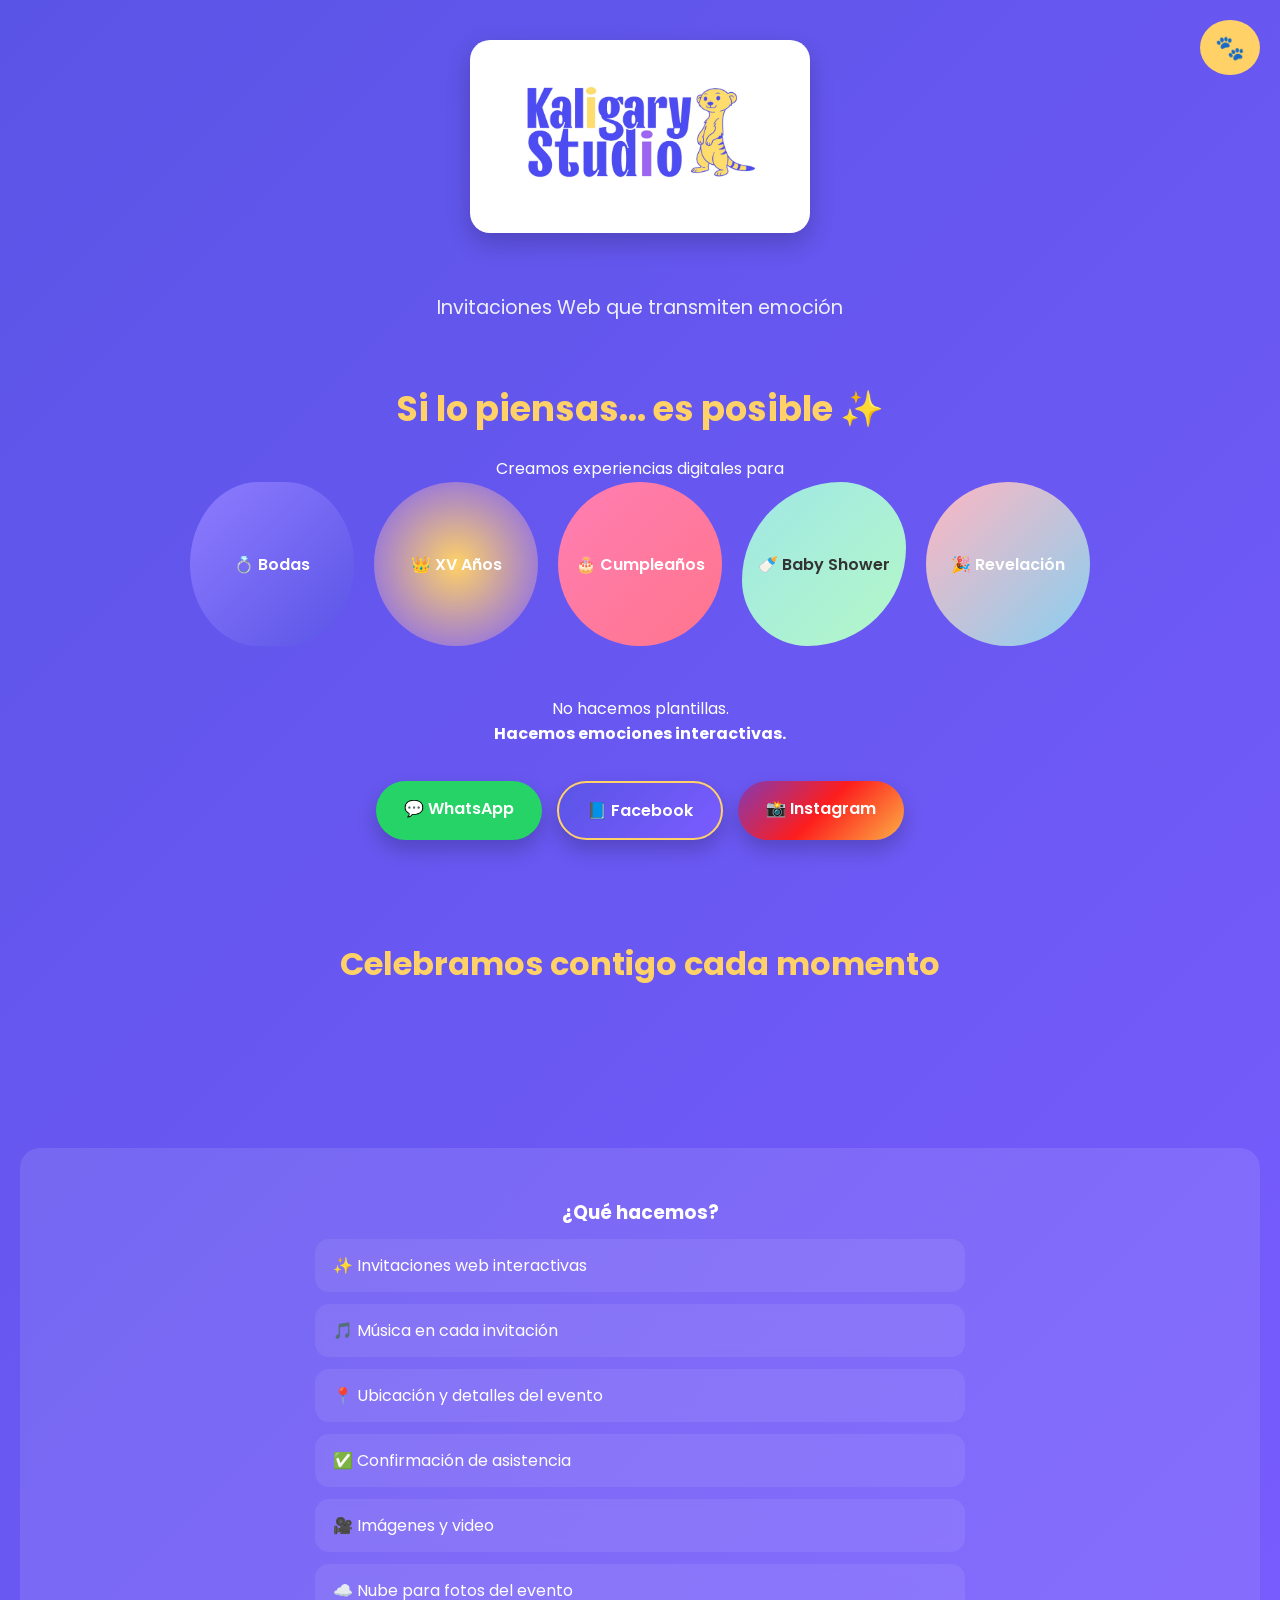
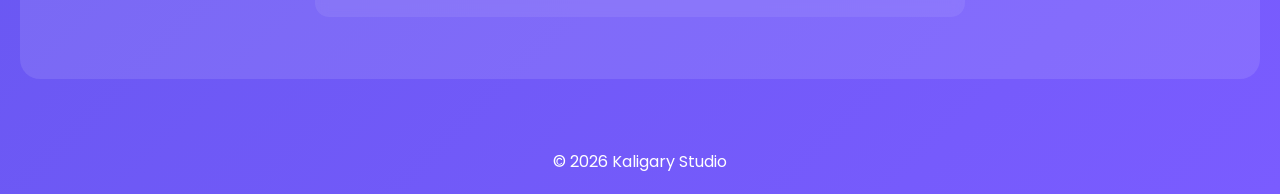
==== index.html @ 013efd65 "Update index.html" ====
<!DOCTYPE html>
<html lang="es">
<head>
<meta charset="UTF-8">
<meta name="viewport" content="width=device-width, initial-scale=1.0">
<title>Kaligary Studio | Invitaciones Web</title>

<link href="https://fonts.googleapis.com/css2?family=Poppins:wght@300;400;600;800&display=swap" rel="stylesheet">

<style>
:root {
    --primary: #5A54E6;
    --secondary: #7A5CFF;
    --accent: #FFD166;
    --white: #ffffff;
}

/* RESET */
* {
    margin: 0;
    padding: 0;
    box-sizing: border-box;
    font-family: 'Poppins', sans-serif;
}

body {
    background: linear-gradient(135deg, var(--primary), var(--secondary));
    color: var(--white);
    text-align: center;
}

/* ===== MENÚ LATERAL ===== */
.side-menu {
    position: fixed;
    top: 0;
    right: -320px;
    width: 300px;
    height: 100vh;
    background: rgba(0,0,0,0.9);
    backdrop-filter: blur(10px);
    padding: 30px 20px 80px;
    transition: 0.4s ease;
    z-index: 999;

    overflow-y: auto;
}

/* Scroll bonito */
.side-menu::-webkit-scrollbar {
    width: 6px;
}
.side-menu::-webkit-scrollbar-thumb {
    background: var(--accent);
    border-radius: 10px;
}

.side-menu.active {
    right: 0;
}

/* HEADER FIJO */
.menu-title,
.menu-subtitle,
.menu-divider {
    position: sticky;
    top: 0;
    background: rgba(0,0,0,0.9);
    z-index: 2;
}

.menu-title {
    font-size: 1.6rem;
    font-weight: 800;
    text-align: center;
    color: var(--accent);
    margin-bottom: 5px;
}

.menu-subtitle {
    font-size: 0.85rem;
    text-align: center;
    opacity: 0.8;
    margin-bottom: 20px;
}

.menu-divider {
    width: 60%;
    height: 2px;
    background: linear-gradient(90deg, transparent, var(--accent), transparent);
    margin: 15px auto 25px;
}

/* ===== HUELLAS ===== */
.menu-item {
    width: 140px;
    aspect-ratio: 1 / 1;
    margin: 30px auto;
    text-decoration: none;

    display: block; /* 🔥 evita comportamiento raro del <a> */
}


/* ALMOHADILLA */
/* PAD PROPORCIONAL */
.menu-item .pad {
    position: absolute;
    width: 70%;
    height: 60%;
    bottom: 8%;
    
    background: linear-gradient(135deg, #7A5CFF, #5A54E6);
    border-radius: 60% 60% 50% 50%;

    display: flex;
    align-items: center;
    justify-content: center;
    text-align: center;

    padding: 6%;
    font-size: 0.7rem;
    line-height: 1.1;
    font-weight: 600;
    color: white;

    box-shadow: 0 10px 20px rgba(0,0,0,0.35);
    transition: 0.3s;
}

/* DEDITOS PROPORCIONALES */
.menu-item .toe {
    position: absolute;
    width: 18%;
    height: 18%;
    background: linear-gradient(135deg, #7A5CFF, #5A54E6);
    border-radius: 50%;
    box-shadow: 0 5px 10px rgba(0,0,0,0.3);
    transition: 0.3s;
}

/* POSICIONES PROPORCIONALES */
.toe1 { top: 8%; left: 12%; }
.toe2 { top: 0%; left: 40%; }
.toe3 { top: 8%; right: 12%; }
.toe4 { top: 18%; left: 58%; }

 /*POSICIÓN REAL
.toe1 { top: 5px; left: 18px; }
.toe2 { top: -2px; left: 50px; }
.toe3 { top: 5px; right: 18px; }
.toe4 { top: 22px; left: 42px; }
 */
/* HOVER */
.menu-item:hover .pad,
.menu-item:hover .toe {
    background: linear-gradient(135deg, #FFD166, #FF9F1C);
    transform: scale(1.08);
}

/* ANIMACIÓN */
@keyframes step {
    0% {
        transform: translateY(0) rotate(-6deg);
    }
    50% {
        transform: translateY(-6px) rotate(-6deg);
    }
    100% {
        transform: translateY(0) rotate(-6deg);
    }
}

/* alternancia real SIN romper */
.menu-item:nth-child(even) .paw {
    animation: stepRight 3s infinite ease-in-out;
}

@keyframes stepRight {
    0% {
        transform: translateY(0) rotate(6deg);
    }
    50% {
        transform: translateY(-6px) rotate(6deg);
    }
    100% {
        transform: translateY(0) rotate(6deg);
    }
}

/* BOTÓN MENÚ */
.menu-toggle {
    position: fixed;
    top: 20px;
    right: 20px;
    background: var(--accent);
    color: #000;
    border: none;
    font-size: 1.5rem;
    padding: 10px 15px;
    border-radius: 50%;
    cursor: pointer;
    z-index: 1000;
}

/* LOGO */
.logo-section {
    padding: 40px 20px;
}

.logo-container {
    display: inline-block;
    background: white;
    padding: 20px 30px;
    border-radius: 20px;
    box-shadow: 0 10px 25px rgba(0,0,0,0.2);
}

.logo-container img {
    max-width: 280px;
}

/* HEADER */
header {
    padding: 20px;
}

header p {
    font-size: 1.2rem;
    opacity: 0.9;
}

/* HERO */
.hero {
    padding: 40px 20px;
}

.hero h2 {
    font-size: 2.2rem;
    margin-bottom: 20px;
    color: var(--accent);
}

.hero p {
    max-width: 700px;
    margin: auto;
    line-height: 1.7;
}

/* BOTONES */
.cta-buttons {
    margin-top: 35px;
    display: flex;
    justify-content: center;
    gap: 15px;
    flex-wrap: wrap;
}

.btn {
    padding: 15px 28px;
    border-radius: 30px;
    text-decoration: none;
    font-weight: 600;
    transition: 0.3s;
    box-shadow: 0 10px 20px rgba(0,0,0,0.2);
}

.whatsapp { background: #25D366; color: white; }

.facebook {
    background: linear-gradient(135deg, var(--primary), var(--secondary));
    border: 2px solid var(--accent);
    color: white;
}

.instagram {
    background: linear-gradient(135deg, #833ab4, #fd1d1d, #fcb045);
    color: white;
}

.btn:hover {
    transform: translateY(-3px) scale(1.05);
}

/* BURBUJAS */
.bubbles-section {
    padding: 60px 20px;
}

.bubbles-section h3 {
    font-size: 2rem;
    margin-bottom: 40px;
    color: var(--accent);
}

.bubbles-container {
    display: grid;
    grid-template-columns: repeat(auto-fit, minmax(120px, 1fr));
    gap: 20px;
    max-width: 900px;
    margin: auto;
}

.bubble {
    display: flex;
    align-items: center;
    justify-content: center;
    width: 100%;
    aspect-ratio: 1 / 1;
    padding: 10px;
    font-weight: 600;
    animation: float 4s ease-in-out infinite;
}

.boda { border-radius: 50% / 60%; background: linear-gradient(135deg, #8E7CFF, #5A54E6);}
.xv { border-radius: 50%; background: radial-gradient(circle, #FFD166, #7A5CFF);}
.cumple { border-radius: 50%; background: linear-gradient(135deg, #FF7EB3, #FF758C);}
.baby { border-radius: 60% 40%; background: linear-gradient(135deg, #A0E7E5, #B4F8C8); color:#333;}
.genero { border-radius: 50%; background: linear-gradient(135deg, #FFB6C1, #89CFF0);}

@keyframes float {
    0% { transform: translateY(0px);}
    50% { transform: translateY(-12px);}
    100% { transform: translateY(0px);}
}

/* FEATURES */
.features {
    margin-top: 60px;
    padding: 50px 20px;
    background: rgba(255,255,255,0.1);
    border-radius: 20px;
    margin-left: 20px;
    margin-right: 20px;
}

.features ul {
    list-style: none;
    max-width: 650px;
    margin: 0 auto;
    padding: 0;
}

.features li {
    background: rgba(255,255,255,0.08);
    margin: 12px 0;
    padding: 14px 18px;
    border-radius: 14px;
    backdrop-filter: blur(6px);
    text-align: left;
    display: flex;
    align-items: center;
    gap: 10px;
}

/* FOOTER */
footer {
    margin-top: 50px;
    padding: 20px;
}

/* ===== RESPONSIVE SIN DEFORMAR ===== */
@media (max-height: 700px) {
    .menu-item {
        transform: scale(0.8);
        margin: 15px auto;
    }
}
.paw {
    position: relative;
    width: 100%;
    height: 100%;

    display: flex;
    align-items: center;
    justify-content: center;

    /* 🔥 unificamos TODO en un solo transform */
    animation: step 3s infinite ease-in-out;
}

/* alternancia tipo caminata */
.menu-item:nth-child(odd) .paw {
    transform: rotate(-6deg);
}
.menu-item:nth-child(even) .paw {
    transform: rotate(6deg);
}
</style>
</head>

<body>

<!-- BOTÓN -->
<button class="menu-toggle" onclick="toggleMenu()">🐾</button>
<!-- MENÚ -->
<div class="side-menu" id="menu">
 <div class="menu-title">🐾 Servicios Adicionales</div>
    <div class="menu-subtitle">Complementa tu evento con experiencias únicas</div>
    <div class="menu-divider"></div>
<a class="menu-item" href="https://kaligarystudio.github.io/HeyJuly/" target="_blank">
 <div class="paw">

    <div class="toe toe1"></div>
    <div class="toe toe2"></div>
    <div class="toe toe3"></div>
    <div class="toe toe4"></div>
    <div class="pad">📢 Marketing Digital</div>
    </div> 
</a>

<a class="menu-item" href="https://wa.me/5215510922854" target="_blank">    
<div class="paw">
    <div class="toe toe1"></div>
    <div class="toe toe2"></div>
    <div class="toe toe3"></div>
    <div class="toe toe4"></div>
    <div class="pad">📸 Foto y Video</div>
 </div>
</a>

<a class="menu-item" href="https://www.tiktok.com/@_.delicioussnack?_r=1&_t=ZS-953BwaCVcTl" target="_blank">
 <div class="paw">   
    <div class="toe toe1"></div>
    <div class="toe toe2"></div>
    <div class="toe toe3"></div>
    <div class="toe toe4"></div>
    <div class="pad">🍿 Mesa de Dulces </div>
    </div>
</a>

<a class="menu-item" href="productos.html">
    <div class="paw">   
    <div class="toe toe1"></div>
    <div class="toe toe2"></div>
    <div class="toe toe3"></div>
    <div class="toe toe4"></div>
    <div class="pad">🌮 Productos Oaxaqueños</div>
</div>
</a> 
</div>

<!-- LOGO -->
<section class="logo-section">
    <div class="logo-container">
        <img src="logo.jpeg" alt="Kaligary Studio">
    </div>
</section>

<header>
    <p>Invitaciones Web que transmiten emoción</p>
</header>

<!-- HERO -->
<section class="hero">
    <h2>Si lo piensas… es posible ✨</h2>
   <p>
   Creamos experiencias digitales para
</p>

<div class="bubbles-container">
        <div class="bubble boda">💍 Bodas</div>
        <div class="bubble xv">👑 XV Años</div>
        <div class="bubble cumple">🎂 Cumpleaños</div>
        <div class="bubble baby">🍼 Baby Shower</div>
        <div class="bubble genero">🎉 Revelación</div>
    </div>
        <br><br>
        No hacemos plantillas.
<br>
        <strong>Hacemos emociones interactivas.</strong>
    </p>

    <div class="cta-buttons">
        <a class="btn whatsapp" href="https://wa.me/525584831569" target="_blank">💬 WhatsApp</a>
        <a class="btn facebook" href="https://www.facebook.com/share/1B7UabgiQm/" target="_blank">📘 Facebook</a>
        <a class="btn instagram" href="https://www.instagram.com/kaligarystudio" target="_blank">📸 Instagram</a>
    </div>
</section>

<!-- BURBUJAS (EVENTOS RESTAURADOS) -->
<section class="bubbles-section">
    <h3>Celebramos contigo cada momento</h3>

 
</section>

<!-- FEATURES -->
<section class="features">
    <h3>¿Qué hacemos?</h3>
    <ul>
        <li>✨ Invitaciones web interactivas</li>
        <li>🎵 Música en cada invitación</li>
        <li>📍 Ubicación y detalles del evento</li>
        <li>✅ Confirmación de asistencia</li>
        <li>🎥 Imágenes y video</li>
        <li>☁️ Nube para fotos del evento</li>
    </ul>
</section>

<footer>
    © 2026 Kaligary Studio
</footer>

<script>
function toggleMenu(){
    document.getElementById("menu").classList.toggle("active");
}
</script>

</body>
</html>
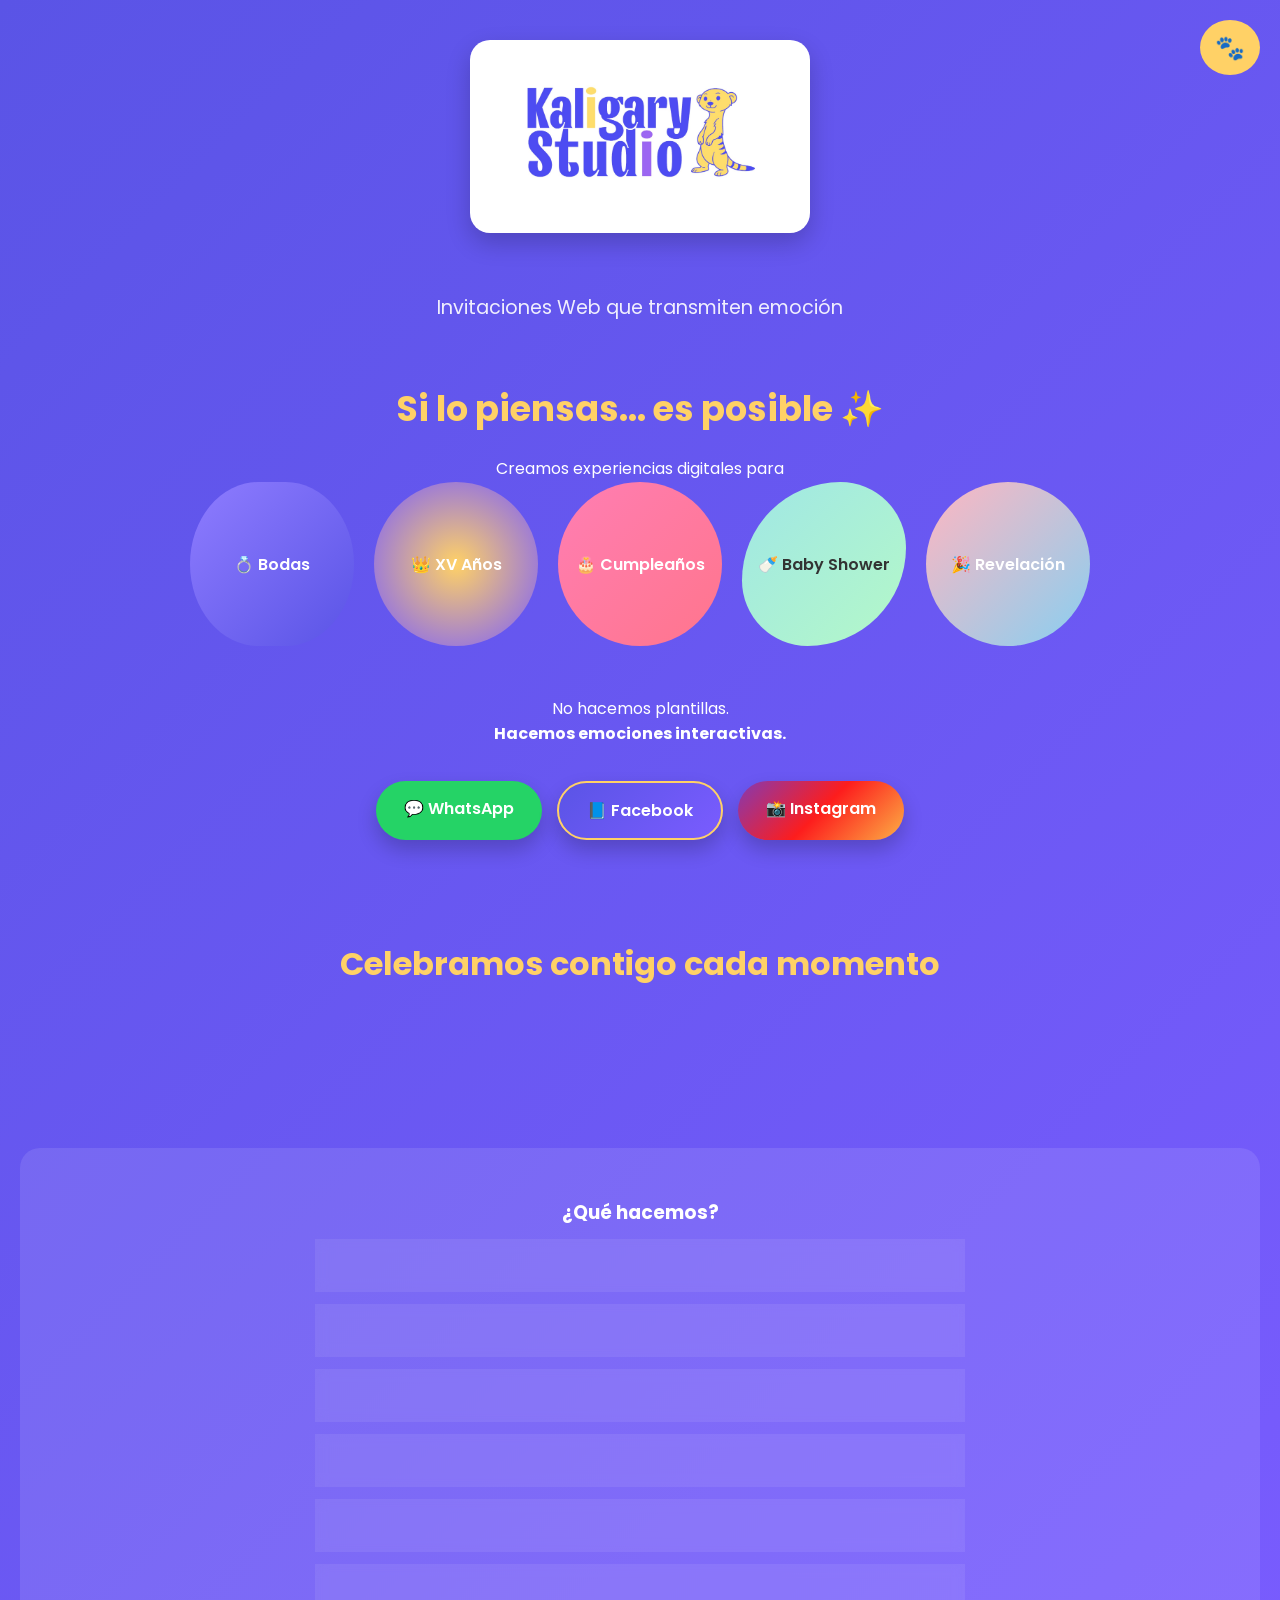
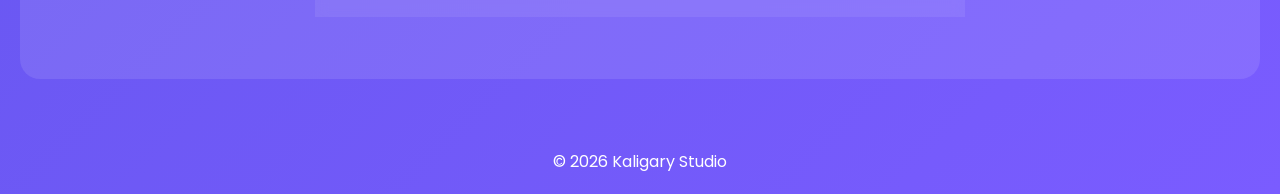
==== commit 3513a697: "Update index.html" ====
--- a/index.html
+++ b/index.html
@@ -142,7 +142,7 @@
 .toe1 { top: 8%; left: 12%; }
 .toe2 { top: 0%; left: 40%; }
 .toe3 { top: 8%; right: 12%; }
-.toe4 { top: 18%; left: 58%; }
+.toe4 { top: 8%; rigth: 42%; }
 
  /*POSICIÓN REAL
 .toe1 { top: 5px; left: 18px; }
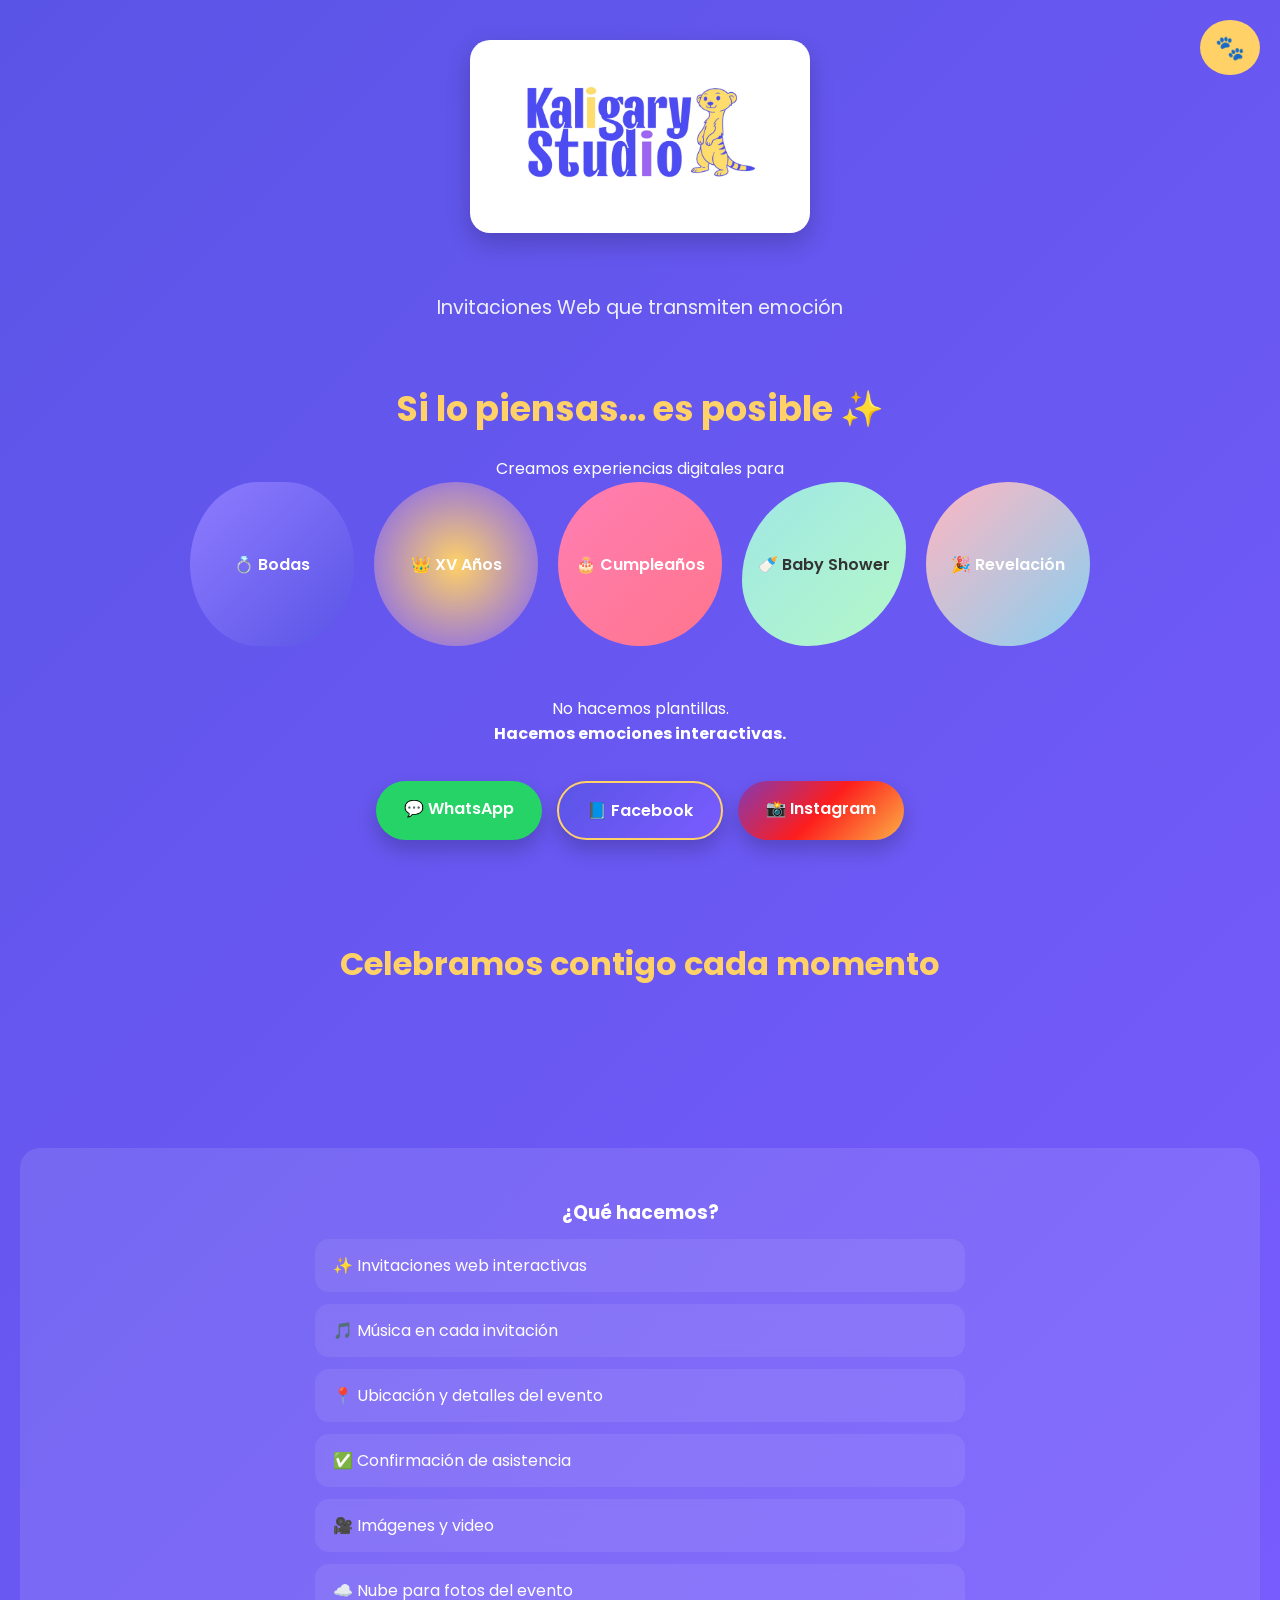
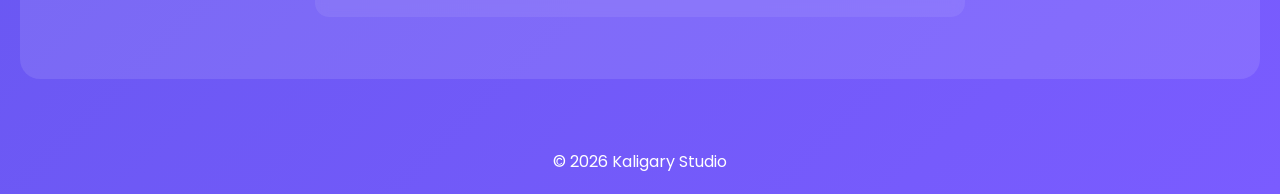
==== commit 14f25fbc: "Update index.html" ====
--- a/index.html
+++ b/index.html
@@ -142,9 +142,9 @@
 .toe1 { top: 8%; left: 12%; }
 .toe2 { top: 0%; left: 40%; }
 .toe3 { top: 8%; right: 12%; }
-.toe4 { top: 8%; rigth: 42%; }
-
- /*POSICIÓN REAL
+/*.toe4 { top: 8%; rigth: 42%; }
+
+ POSICIÓN REAL
 .toe1 { top: 5px; left: 18px; }
 .toe2 { top: -2px; left: 50px; }
 .toe3 { top: 5px; right: 18px; }
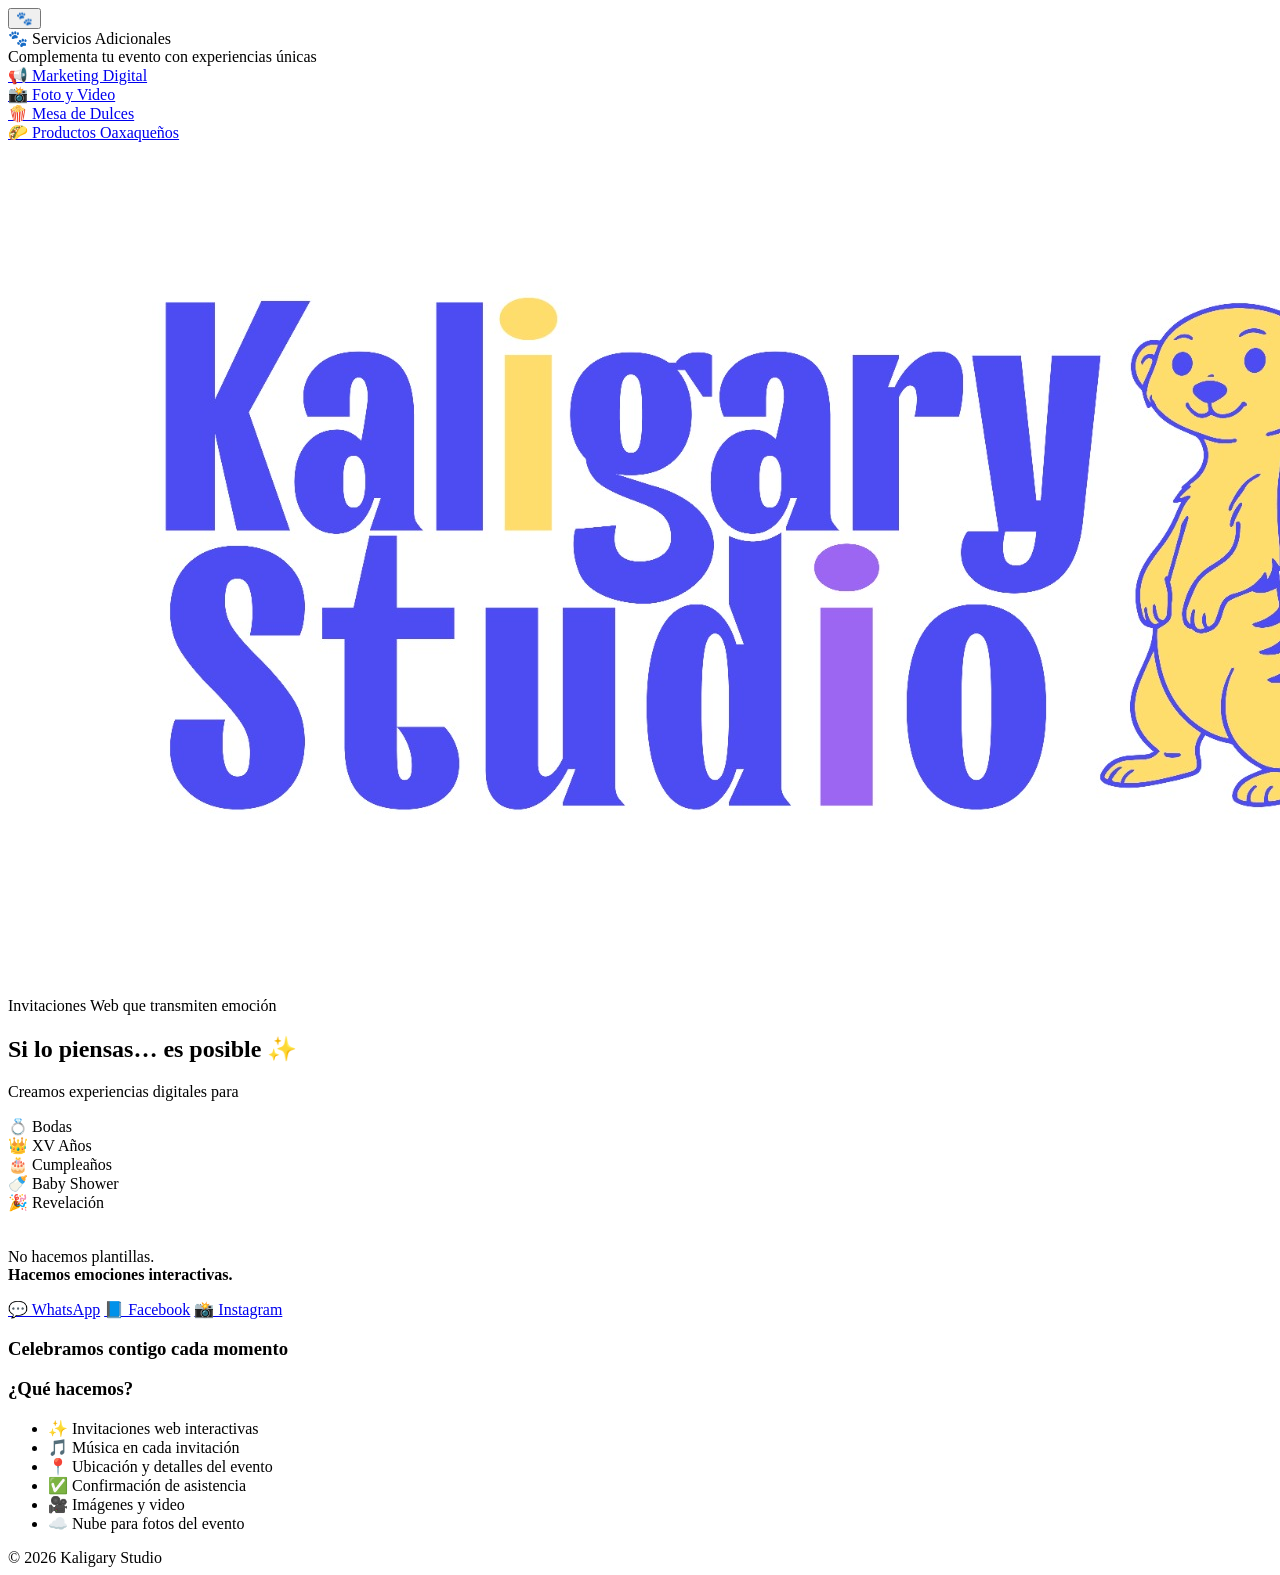
==== commit df76ddc3: "Update index.html" ====
--- a/index.html
+++ b/index.html
@@ -6,386 +6,7 @@
 <title>Kaligary Studio | Invitaciones Web</title>
 
 <link href="https://fonts.googleapis.com/css2?family=Poppins:wght@300;400;600;800&display=swap" rel="stylesheet">
-
-<style>
-:root {
-    --primary: #5A54E6;
-    --secondary: #7A5CFF;
-    --accent: #FFD166;
-    --white: #ffffff;
-}
-
-/* RESET */
-* {
-    margin: 0;
-    padding: 0;
-    box-sizing: border-box;
-    font-family: 'Poppins', sans-serif;
-}
-
-body {
-    background: linear-gradient(135deg, var(--primary), var(--secondary));
-    color: var(--white);
-    text-align: center;
-}
-
-/* ===== MENÚ LATERAL ===== */
-.side-menu {
-    position: fixed;
-    top: 0;
-    right: -320px;
-    width: 300px;
-    height: 100vh;
-    background: rgba(0,0,0,0.9);
-    backdrop-filter: blur(10px);
-    padding: 30px 20px 80px;
-    transition: 0.4s ease;
-    z-index: 999;
-
-    overflow-y: auto;
-}
-
-/* Scroll bonito */
-.side-menu::-webkit-scrollbar {
-    width: 6px;
-}
-.side-menu::-webkit-scrollbar-thumb {
-    background: var(--accent);
-    border-radius: 10px;
-}
-
-.side-menu.active {
-    right: 0;
-}
-
-/* HEADER FIJO */
-.menu-title,
-.menu-subtitle,
-.menu-divider {
-    position: sticky;
-    top: 0;
-    background: rgba(0,0,0,0.9);
-    z-index: 2;
-}
-
-.menu-title {
-    font-size: 1.6rem;
-    font-weight: 800;
-    text-align: center;
-    color: var(--accent);
-    margin-bottom: 5px;
-}
-
-.menu-subtitle {
-    font-size: 0.85rem;
-    text-align: center;
-    opacity: 0.8;
-    margin-bottom: 20px;
-}
-
-.menu-divider {
-    width: 60%;
-    height: 2px;
-    background: linear-gradient(90deg, transparent, var(--accent), transparent);
-    margin: 15px auto 25px;
-}
-
-/* ===== HUELLAS ===== */
-.menu-item {
-    width: 140px;
-    aspect-ratio: 1 / 1;
-    margin: 30px auto;
-    text-decoration: none;
-
-    display: block; /* 🔥 evita comportamiento raro del <a> */
-}
-
-
-/* ALMOHADILLA */
-/* PAD PROPORCIONAL */
-.menu-item .pad {
-    position: absolute;
-    width: 70%;
-    height: 60%;
-    bottom: 8%;
-    
-    background: linear-gradient(135deg, #7A5CFF, #5A54E6);
-    border-radius: 60% 60% 50% 50%;
-
-    display: flex;
-    align-items: center;
-    justify-content: center;
-    text-align: center;
-
-    padding: 6%;
-    font-size: 0.7rem;
-    line-height: 1.1;
-    font-weight: 600;
-    color: white;
-
-    box-shadow: 0 10px 20px rgba(0,0,0,0.35);
-    transition: 0.3s;
-}
-
-/* DEDITOS PROPORCIONALES */
-.menu-item .toe {
-    position: absolute;
-    width: 18%;
-    height: 18%;
-    background: linear-gradient(135deg, #7A5CFF, #5A54E6);
-    border-radius: 50%;
-    box-shadow: 0 5px 10px rgba(0,0,0,0.3);
-    transition: 0.3s;
-}
-
-/* POSICIONES PROPORCIONALES */
-.toe1 { top: 8%; left: 12%; }
-.toe2 { top: 0%; left: 40%; }
-.toe3 { top: 8%; right: 12%; }
-/*.toe4 { top: 8%; rigth: 42%; }
-
- POSICIÓN REAL
-.toe1 { top: 5px; left: 18px; }
-.toe2 { top: -2px; left: 50px; }
-.toe3 { top: 5px; right: 18px; }
-.toe4 { top: 22px; left: 42px; }
- */
-/* HOVER */
-.menu-item:hover .pad,
-.menu-item:hover .toe {
-    background: linear-gradient(135deg, #FFD166, #FF9F1C);
-    transform: scale(1.08);
-}
-
-/* ANIMACIÓN */
-@keyframes step {
-    0% {
-        transform: translateY(0) rotate(-6deg);
-    }
-    50% {
-        transform: translateY(-6px) rotate(-6deg);
-    }
-    100% {
-        transform: translateY(0) rotate(-6deg);
-    }
-}
-
-/* alternancia real SIN romper */
-.menu-item:nth-child(even) .paw {
-    animation: stepRight 3s infinite ease-in-out;
-}
-
-@keyframes stepRight {
-    0% {
-        transform: translateY(0) rotate(6deg);
-    }
-    50% {
-        transform: translateY(-6px) rotate(6deg);
-    }
-    100% {
-        transform: translateY(0) rotate(6deg);
-    }
-}
-
-/* BOTÓN MENÚ */
-.menu-toggle {
-    position: fixed;
-    top: 20px;
-    right: 20px;
-    background: var(--accent);
-    color: #000;
-    border: none;
-    font-size: 1.5rem;
-    padding: 10px 15px;
-    border-radius: 50%;
-    cursor: pointer;
-    z-index: 1000;
-}
-
-/* LOGO */
-.logo-section {
-    padding: 40px 20px;
-}
-
-.logo-container {
-    display: inline-block;
-    background: white;
-    padding: 20px 30px;
-    border-radius: 20px;
-    box-shadow: 0 10px 25px rgba(0,0,0,0.2);
-}
-
-.logo-container img {
-    max-width: 280px;
-}
-
-/* HEADER */
-header {
-    padding: 20px;
-}
-
-header p {
-    font-size: 1.2rem;
-    opacity: 0.9;
-}
-
-/* HERO */
-.hero {
-    padding: 40px 20px;
-}
-
-.hero h2 {
-    font-size: 2.2rem;
-    margin-bottom: 20px;
-    color: var(--accent);
-}
-
-.hero p {
-    max-width: 700px;
-    margin: auto;
-    line-height: 1.7;
-}
-
-/* BOTONES */
-.cta-buttons {
-    margin-top: 35px;
-    display: flex;
-    justify-content: center;
-    gap: 15px;
-    flex-wrap: wrap;
-}
-
-.btn {
-    padding: 15px 28px;
-    border-radius: 30px;
-    text-decoration: none;
-    font-weight: 600;
-    transition: 0.3s;
-    box-shadow: 0 10px 20px rgba(0,0,0,0.2);
-}
-
-.whatsapp { background: #25D366; color: white; }
-
-.facebook {
-    background: linear-gradient(135deg, var(--primary), var(--secondary));
-    border: 2px solid var(--accent);
-    color: white;
-}
-
-.instagram {
-    background: linear-gradient(135deg, #833ab4, #fd1d1d, #fcb045);
-    color: white;
-}
-
-.btn:hover {
-    transform: translateY(-3px) scale(1.05);
-}
-
-/* BURBUJAS */
-.bubbles-section {
-    padding: 60px 20px;
-}
-
-.bubbles-section h3 {
-    font-size: 2rem;
-    margin-bottom: 40px;
-    color: var(--accent);
-}
-
-.bubbles-container {
-    display: grid;
-    grid-template-columns: repeat(auto-fit, minmax(120px, 1fr));
-    gap: 20px;
-    max-width: 900px;
-    margin: auto;
-}
-
-.bubble {
-    display: flex;
-    align-items: center;
-    justify-content: center;
-    width: 100%;
-    aspect-ratio: 1 / 1;
-    padding: 10px;
-    font-weight: 600;
-    animation: float 4s ease-in-out infinite;
-}
-
-.boda { border-radius: 50% / 60%; background: linear-gradient(135deg, #8E7CFF, #5A54E6);}
-.xv { border-radius: 50%; background: radial-gradient(circle, #FFD166, #7A5CFF);}
-.cumple { border-radius: 50%; background: linear-gradient(135deg, #FF7EB3, #FF758C);}
-.baby { border-radius: 60% 40%; background: linear-gradient(135deg, #A0E7E5, #B4F8C8); color:#333;}
-.genero { border-radius: 50%; background: linear-gradient(135deg, #FFB6C1, #89CFF0);}
-
-@keyframes float {
-    0% { transform: translateY(0px);}
-    50% { transform: translateY(-12px);}
-    100% { transform: translateY(0px);}
-}
-
-/* FEATURES */
-.features {
-    margin-top: 60px;
-    padding: 50px 20px;
-    background: rgba(255,255,255,0.1);
-    border-radius: 20px;
-    margin-left: 20px;
-    margin-right: 20px;
-}
-
-.features ul {
-    list-style: none;
-    max-width: 650px;
-    margin: 0 auto;
-    padding: 0;
-}
-
-.features li {
-    background: rgba(255,255,255,0.08);
-    margin: 12px 0;
-    padding: 14px 18px;
-    border-radius: 14px;
-    backdrop-filter: blur(6px);
-    text-align: left;
-    display: flex;
-    align-items: center;
-    gap: 10px;
-}
-
-/* FOOTER */
-footer {
-    margin-top: 50px;
-    padding: 20px;
-}
-
-/* ===== RESPONSIVE SIN DEFORMAR ===== */
-@media (max-height: 700px) {
-    .menu-item {
-        transform: scale(0.8);
-        margin: 15px auto;
-    }
-}
-.paw {
-    position: relative;
-    width: 100%;
-    height: 100%;
-
-    display: flex;
-    align-items: center;
-    justify-content: center;
-
-    /* 🔥 unificamos TODO en un solo transform */
-    animation: step 3s infinite ease-in-out;
-}
-
-/* alternancia tipo caminata */
-.menu-item:nth-child(odd) .paw {
-    transform: rotate(-6deg);
-}
-.menu-item:nth-child(even) .paw {
-    transform: rotate(6deg);
-}
-</style>
+<link rel="stylesheet" href="styles.css">
 </head>
 
 <body>
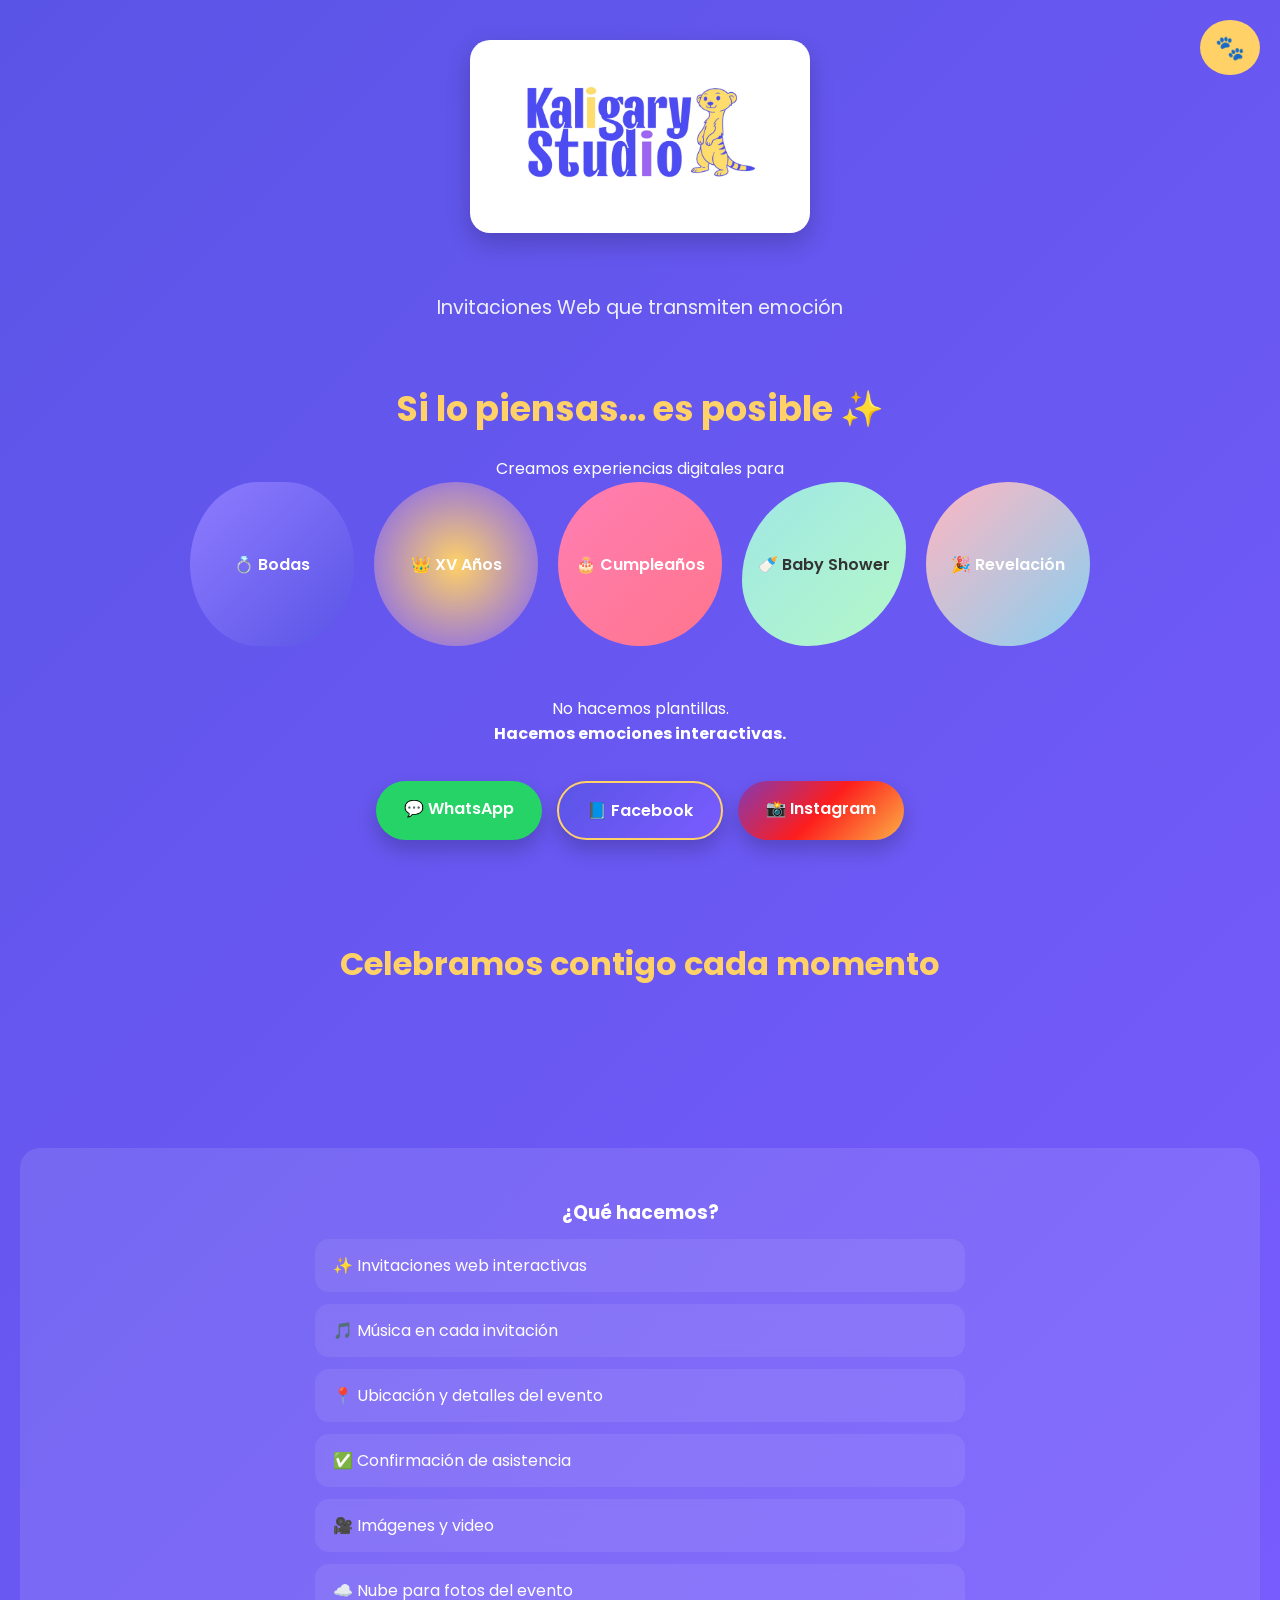
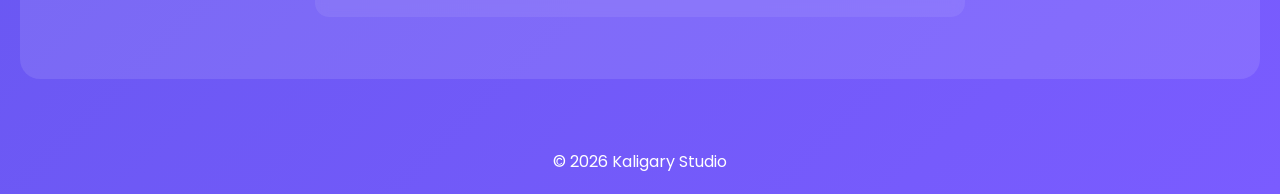
==== commit c90bef1c: "Update index.html" ====
--- a/index.html
+++ b/index.html
@@ -58,6 +58,16 @@
     <div class="pad">🌮 Productos Oaxaqueños</div>
 </div>
 </a> 
+<a href="stands.html" class="menu-item">
+<div class="paw">
+    <div class="toe toe1"></div>
+    <div class="toe toe2"></div>
+    <div class="toe toe3"></div>
+    <div class="toe toe4"></div>
+    <div class="pad">👕 Stands</div>
+</div>
+</a>
+ 
 </div>
 
 <!-- LOGO -->
--- a/styles.css
+++ b/styles.css
@@ -0,0 +1,377 @@
+:root {
+    --primary: #5A54E6;
+    --secondary: #7A5CFF; 
+    --accent: #FFD166;
+    --white: #ffffff;
+}
+
+/* RESET */
+* {
+    margin: 0;
+    padding: 0;
+    box-sizing: border-box;
+    font-family: 'Poppins', sans-serif;
+}
+
+body {
+    background: linear-gradient(135deg, var(--primary), var(--secondary));
+    color: var(--white);
+    text-align: center;
+}
+
+/* ===== MENÚ LATERAL ===== */
+.side-menu {
+    position: fixed;
+    top: 0;
+    right: -320px;
+    width: 300px;
+    height: 100vh;
+    background: rgba(0,0,0,0.9);
+    backdrop-filter: blur(10px);
+    padding: 30px 20px 80px;
+    transition: 0.4s ease;
+    z-index: 999;
+
+    overflow-y: auto;
+}
+
+/* Scroll bonito */
+.side-menu::-webkit-scrollbar {
+    width: 6px;
+}
+.side-menu::-webkit-scrollbar-thumb {
+    background: var(--accent);
+    border-radius: 10px;
+}
+
+.side-menu.active {
+    right: 0;
+}
+
+/* HEADER FIJO */
+.menu-title,
+.menu-subtitle,
+.menu-divider {
+    position: sticky;
+    top: 0;
+    background: rgba(0,0,0,0.9);
+    z-index: 2;
+}
+
+.menu-title {
+    font-size: 1.6rem;
+    font-weight: 800;
+    text-align: center;
+    color: var(--accent);
+    margin-bottom: 5px;
+}
+
+.menu-subtitle {
+    font-size: 0.85rem;
+    text-align: center;
+    opacity: 0.8;
+    margin-bottom: 20px;
+}
+
+.menu-divider {
+    width: 60%;
+    height: 2px;
+    background: linear-gradient(90deg, transparent, var(--accent), transparent);
+    margin: 15px auto 25px;
+}
+
+/* ===== HUELLAS ===== */
+.menu-item {
+    width: 140px;
+    aspect-ratio: 1 / 1;
+    margin: 30px auto;
+    text-decoration: none;
+
+    display: block; /* 🔥 evita comportamiento raro del <a> */
+}
+
+
+/* ALMOHADILLA */
+/* PAD PROPORCIONAL */
+.menu-item .pad {
+    position: absolute;
+    width: 70%;
+    height: 60%;
+    bottom: 8%;
+    
+    background: linear-gradient(135deg, #7A5CFF, #5A54E6);
+    border-radius: 60% 60% 50% 50%;
+
+    display: flex;
+    align-items: center;
+    justify-content: center;
+    text-align: center;
+
+    padding: 6%;
+    font-size: 0.7rem;
+    line-height: 1.1;
+    font-weight: 600;
+    color: white;
+
+    box-shadow: 0 10px 20px rgba(0,0,0,0.35);
+    transition: 0.3s;
+}
+
+/* DEDITOS PROPORCIONALES */
+.menu-item .toe {
+    position: absolute;
+    width: 18%;
+    height: 18%;
+    background: linear-gradient(135deg, #7A5CFF, #5A54E6);
+    border-radius: 50%;
+    box-shadow: 0 5px 10px rgba(0,0,0,0.3);
+    transition: 0.3s;
+}
+
+/* POSICIONES PROPORCIONALES */
+.toe1 { top: 8%; left: 12%; }
+.toe2 { top: 0%; left: 40%; }
+.toe3 { top: 8%; right: 12%; }
+/*.toe4 { top: 8%; rigth: 42%; }
+
+ POSICIÓN REAL
+.toe1 { top: 5px; left: 18px; }
+.toe2 { top: -2px; left: 50px; }
+.toe3 { top: 5px; right: 18px; }
+.toe4 { top: 22px; left: 42px; }
+ */
+/* HOVER */
+.menu-item:hover .pad,
+.menu-item:hover .toe {
+    background: linear-gradient(135deg, #FFD166, #FF9F1C);
+    transform: scale(1.08);
+}
+
+/* ANIMACIÓN */
+@keyframes step {
+    0% {
+        transform: translateY(0) rotate(-6deg);
+    }
+    50% {
+        transform: translateY(-6px) rotate(-6deg);
+    }
+    100% {
+        transform: translateY(0) rotate(-6deg);
+    }
+}
+
+/* alternancia real SIN romper */
+.menu-item:nth-child(even) .paw {
+    animation: stepRight 3s infinite ease-in-out;
+}
+
+@keyframes stepRight {
+    0% {
+        transform: translateY(0) rotate(6deg);
+    }
+    50% {
+        transform: translateY(-6px) rotate(6deg);
+    }
+    100% {
+        transform: translateY(0) rotate(6deg);
+    }
+}
+
+/* BOTÓN MENÚ */
+.menu-toggle {
+    position: fixed;
+    top: 20px;
+    right: 20px;
+    background: var(--accent);
+    color: #000;
+    border: none;
+    font-size: 1.5rem;
+    padding: 10px 15px;
+    border-radius: 50%;
+    cursor: pointer;
+    z-index: 1000;
+}
+
+/* LOGO */
+.logo-section {
+    padding: 40px 20px;
+}
+
+.logo-container {
+    display: inline-block;
+    background: white;
+    padding: 20px 30px;
+    border-radius: 20px;
+    box-shadow: 0 10px 25px rgba(0,0,0,0.2);
+}
+
+.logo-container img {
+    max-width: 280px;
+}
+
+/* HEADER */
+header {
+    padding: 20px;
+}
+
+header p {
+    font-size: 1.2rem;
+    opacity: 0.9;
+}
+
+/* HERO */
+.hero {
+    padding: 40px 20px;
+}
+
+.hero h2 {
+    font-size: 2.2rem;
+    margin-bottom: 20px;
+    color: var(--accent);
+}
+
+.hero p {
+    max-width: 700px;
+    margin: auto;
+    line-height: 1.7;
+}
+
+/* BOTONES */
+.cta-buttons {
+    margin-top: 35px;
+    display: flex;
+    justify-content: center;
+    gap: 15px;
+    flex-wrap: wrap;
+}
+
+.btn {
+    padding: 15px 28px;
+    border-radius: 30px;
+    text-decoration: none;
+    font-weight: 600;
+    transition: 0.3s;
+    box-shadow: 0 10px 20px rgba(0,0,0,0.2);
+}
+
+.whatsapp { background: #25D366; color: white; }
+
+.facebook {
+    background: linear-gradient(135deg, var(--primary), var(--secondary));
+    border: 2px solid var(--accent);
+    color: white;
+}
+
+.instagram {
+    background: linear-gradient(135deg, #833ab4, #fd1d1d, #fcb045);
+    color: white;
+}
+
+.btn:hover {
+    transform: translateY(-3px) scale(1.05);
+}
+
+/* BURBUJAS */
+.bubbles-section {
+    padding: 60px 20px;
+}
+
+.bubbles-section h3 {
+    font-size: 2rem;
+    margin-bottom: 40px;
+    color: var(--accent);
+}
+
+.bubbles-container {
+    display: grid;
+    grid-template-columns: repeat(auto-fit, minmax(120px, 1fr));
+    gap: 20px;
+    max-width: 900px;
+    margin: auto;
+}
+
+.bubble {
+    display: flex;
+    align-items: center;
+    justify-content: center;
+    width: 100%;
+    aspect-ratio: 1 / 1;
+    padding: 10px;
+    font-weight: 600;
+    animation: float 4s ease-in-out infinite;
+}
+
+.boda { border-radius: 50% / 60%; background: linear-gradient(135deg, #8E7CFF, #5A54E6);}
+.xv { border-radius: 50%; background: radial-gradient(circle, #FFD166, #7A5CFF);}
+.cumple { border-radius: 50%; background: linear-gradient(135deg, #FF7EB3, #FF758C);}
+.baby { border-radius: 60% 40%; background: linear-gradient(135deg, #A0E7E5, #B4F8C8); color:#333;}
+.genero { border-radius: 50%; background: linear-gradient(135deg, #FFB6C1, #89CFF0);}
+
+@keyframes float {
+    0% { transform: translateY(0px);}
+    50% { transform: translateY(-12px);}
+    100% { transform: translateY(0px);}
+}
+
+/* FEATURES */
+.features {
+    margin-top: 60px;
+    padding: 50px 20px;
+    background: rgba(255,255,255,0.1);
+    border-radius: 20px;
+    margin-left: 20px;
+    margin-right: 20px;
+}
+
+.features ul {
+    list-style: none;
+    max-width: 650px;
+    margin: 0 auto;
+    padding: 0;
+}
+
+.features li {
+    background: rgba(255,255,255,0.08);
+    margin: 12px 0;
+    padding: 14px 18px;
+    border-radius: 14px;
+    backdrop-filter: blur(6px);
+    text-align: left;
+    display: flex;
+    align-items: center;
+    gap: 10px;
+}
+
+/* FOOTER */
+footer {
+    margin-top: 50px;
+    padding: 20px;
+}
+
+/* ===== RESPONSIVE SIN DEFORMAR ===== */
+@media (max-height: 700px) {
+    .menu-item {
+        transform: scale(0.8);
+        margin: 15px auto;
+    }
+}
+.paw {
+    position: relative;
+    width: 100%;
+    height: 100%;
+
+    display: flex;
+    align-items: center;
+    justify-content: center;
+
+    /* 🔥 unificamos TODO en un solo transform */
+    animation: step 3s infinite ease-in-out;
+}
+
+/* alternancia tipo caminata */
+.menu-item:nth-child(odd) .paw {
+    transform: rotate(-6deg);
+}
+.menu-item:nth-child(even) .paw {
+    transform: rotate(6deg);
+}
